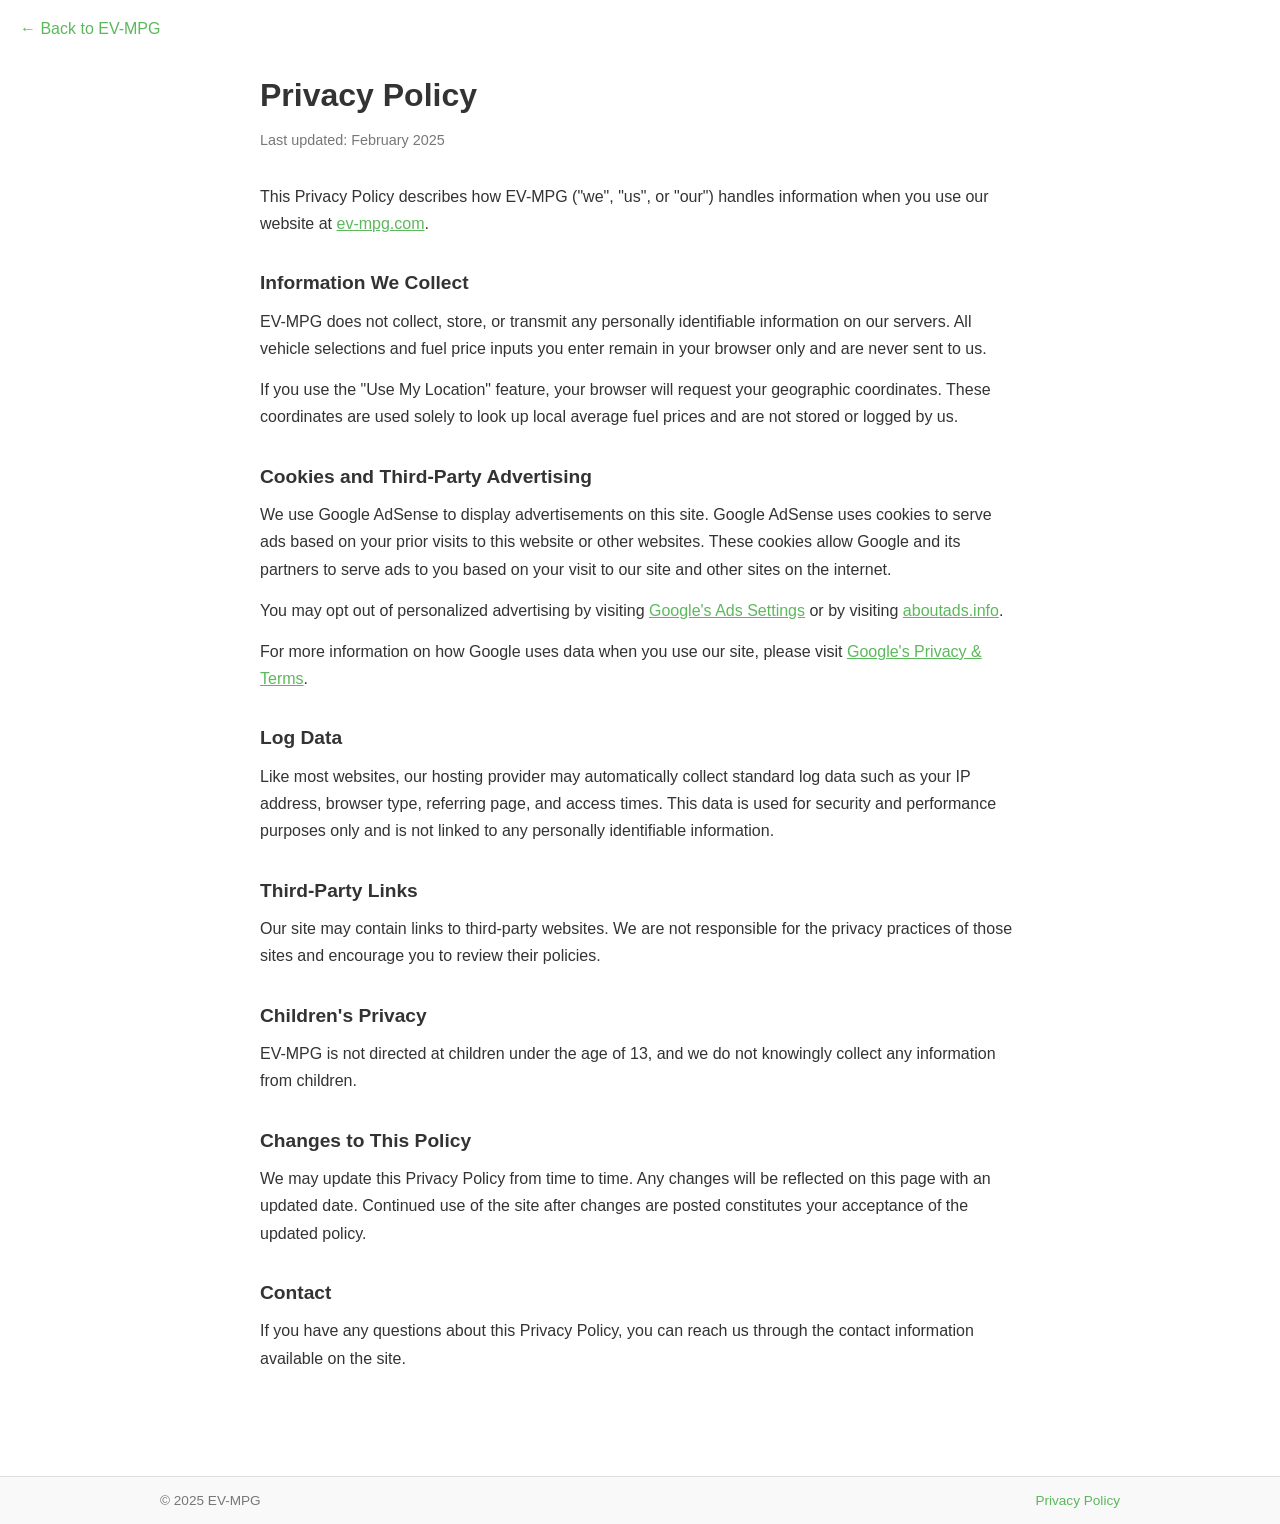
==== privacy-policy.html @ 5748b06c "Add content/FAQ section, privacy policy, and footer for AdSense approval - Add How It Works, Why Com" ====
<!DOCTYPE html>
<html lang="en">
<head>
    <meta charset="UTF-8">
    <meta name="viewport" content="width=device-width, initial-scale=1.0">
    <title>Privacy Policy | EV-MPG</title>
    <link rel="canonical" href="https://ev-mpg.com/privacy-policy.html">
    <link rel="stylesheet" href="styles.css">
    <script async src="https://pagead2.googlesyndication.com/pagead/js/adsbygoogle.js?client=ca-pub-3169574573261516"
         crossorigin="anonymous"></script>
    <style>
        .policy-container {
            max-width: 800px;
            margin: 30px auto;
            padding: 0 20px 60px;
            font-family: Arial, sans-serif;
            color: #333;
            line-height: 1.7;
        }
        .policy-container h1 {
            font-size: 2em;
            margin-bottom: 6px;
        }
        .policy-container .last-updated {
            color: #777;
            font-size: 0.9em;
            margin-bottom: 30px;
        }
        .policy-container h2 {
            font-size: 1.2em;
            margin-top: 30px;
            margin-bottom: 8px;
        }
        .policy-container p {
            margin-bottom: 14px;
        }
        .policy-container ul {
            margin: 10px 0 14px 20px;
        }
        .policy-container a {
            color: #5cb85c;
        }
        .back-link {
            display: inline-block;
            margin: 20px 20px 0;
            color: #5cb85c;
            text-decoration: none;
            font-family: Arial, sans-serif;
        }
        .back-link:hover { text-decoration: underline; }
    </style>
</head>
<body>
    <a href="/" class="back-link">&larr; Back to EV-MPG</a>

    <div class="policy-container">
        <h1>Privacy Policy</h1>
        <p class="last-updated">Last updated: February 2025</p>

        <p>This Privacy Policy describes how EV-MPG ("we", "us", or "our") handles information when you use our website at <a href="https://ev-mpg.com">ev-mpg.com</a>.</p>

        <h2>Information We Collect</h2>
        <p>EV-MPG does not collect, store, or transmit any personally identifiable information on our servers. All vehicle selections and fuel price inputs you enter remain in your browser only and are never sent to us.</p>
        <p>If you use the "Use My Location" feature, your browser will request your geographic coordinates. These coordinates are used solely to look up local average fuel prices and are not stored or logged by us.</p>

        <h2>Cookies and Third-Party Advertising</h2>
        <p>We use Google AdSense to display advertisements on this site. Google AdSense uses cookies to serve ads based on your prior visits to this website or other websites. These cookies allow Google and its partners to serve ads to you based on your visit to our site and other sites on the internet.</p>
        <p>You may opt out of personalized advertising by visiting <a href="https://www.google.com/settings/ads" target="_blank" rel="noopener">Google's Ads Settings</a> or by visiting <a href="https://www.aboutads.info/choices/" target="_blank" rel="noopener">aboutads.info</a>.</p>
        <p>For more information on how Google uses data when you use our site, please visit <a href="https://policies.google.com/technologies/partner-sites" target="_blank" rel="noopener">Google's Privacy & Terms</a>.</p>

        <h2>Log Data</h2>
        <p>Like most websites, our hosting provider may automatically collect standard log data such as your IP address, browser type, referring page, and access times. This data is used for security and performance purposes only and is not linked to any personally identifiable information.</p>

        <h2>Third-Party Links</h2>
        <p>Our site may contain links to third-party websites. We are not responsible for the privacy practices of those sites and encourage you to review their policies.</p>

        <h2>Children's Privacy</h2>
        <p>EV-MPG is not directed at children under the age of 13, and we do not knowingly collect any information from children.</p>

        <h2>Changes to This Policy</h2>
        <p>We may update this Privacy Policy from time to time. Any changes will be reflected on this page with an updated date. Continued use of the site after changes are posted constitutes your acceptance of the updated policy.</p>

        <h2>Contact</h2>
        <p>If you have any questions about this Privacy Policy, you can reach us through the contact information available on the site.</p>
    </div>

    <footer id="site-footer">
        <div class="footer-inner">
            <span>&copy; 2025 EV-MPG</span>
            <nav class="footer-nav">
                <a href="privacy-policy.html">Privacy Policy</a>
            </nav>
        </div>
    </footer>
</body>
</html>
---- styles.css ----
/* Basic reset */
* {
    box-sizing: border-box;
    margin: 0;
    padding: 0;
}


body {
    font-family: Arial, sans-serif;
}

.modal-overlay {
    position: fixed;
    inset: 0;
    background: rgba(0, 0, 0, 0.45);
    display: flex;
    align-items: center;
    justify-content: center;
    z-index: 1000;
}

.modal-card {
    background: #fff;
    border-radius: 12px;
    padding: 32px 28px;
    max-width: 360px;
    width: 90%;
    box-shadow: 0 8px 30px rgba(0,0,0,0.2);
    text-align: center;
}

.modal-message {
    font-size: 1em;
    line-height: 1.5;
    margin-bottom: 24px;
    color: #333;
}

.modal-buttons {
    display: flex;
    flex-direction: column;
    gap: 10px;
}

.modal-btn {
    padding: 11px 16px;
    border: none;
    border-radius: 8px;
    font-size: 0.95em;
    cursor: pointer;
    width: 100%;
    display: block;
    margin: 0;
}

.modal-btn-primary {
    background-color: #5cb85c;
    color: white;
}

.modal-btn-primary:hover {
    background-color: #4cae4c;
}

.modal-btn-secondary {
    background-color: #e9e9e9;
    color: #333;
}

.modal-btn-secondary:hover {
    background-color: #d9d9d9;
}


#topbar {
    margin: auto;
    text-align: center;
    padding-top: 0;
    background-color: #5cb85c;
    border-radius: 8px;
    width: 73%;
    margin-top: 15px;
    position: relative;
    height: 6vw;
    color: white;
}


  
.vertical-center {
margin: 0;
position: absolute;
top: 50%;
-ms-transform: translateY(-50%);
transform: translateY(-50%);
}

.box {
    border: 1px solid #ddd;
    padding: 20px;
    border-radius: 8px;
    background-color: #f9f9f9;
    margin: 0.5vw;
}

.box h1, .box h2 {
    text-align: center;
}

#ratesBox {
    grid-area: rates;
}

#usageBox {
    grid-area: usage;
}

#vehicle2Box {
    grid-area: vehicle2;
}

#noVehiclesMsg {
    position: absolute;
    top: 50%;
    left: 50%;
    transform: translate(-50%, -50%);
    margin: 0;
}

.outputBox {
    grid-area: output;
}

h2 {
    margin-bottom: 10px;
}

label {
    display: block;
    margin-top: 10px;
}

.price-input-wrapper {
    position: relative;
    display: flex;
    align-items: center;
    margin-top: 5px;
}

.price-input-wrapper::before {
    content: "$";
    position: absolute;
    left: 10px;
    color: #333;
    pointer-events: none;
    font-size: 1em;
    z-index: 1;
}

.price-input-wrapper input {
    padding-left: 22px !important;
    margin-top: 0 !important;
    font-size: 1em;
}

#vehicleCityEfficiency::-webkit-inner-spin-button,
#vehicleCityEfficiency::-webkit-outer-spin-button,
#vehicleHighwayEfficiency::-webkit-inner-spin-button,
#vehicleHighwayEfficiency::-webkit-outer-spin-button {
    -webkit-appearance: none;
    margin: 0;
}

#vehicleCityEfficiency,
#vehicleHighwayEfficiency {
    -moz-appearance: textfield;
}

input, select, button {
    margin-top: 5px;
    padding: 10px;
    width: 100%;
    display: block;
}

#output {
    display: flex;
    flex-direction: column;
    align-items: center;
}

#vehicleList li {
    border: 1px solid #269ffb;
    padding: 10px;
    margin: 10px 0;
    background-color: #f0f0f0;
    list-style-type: none;
}

#vehicle2Box {
    position: relative;
}


#vehicleList li {
    display: flex;
    align-items: center;
    justify-content: space-between;
}

#vehicleList li span {
    flex: 1;
}

.mpg-badge {
    padding: 6px 12px;
    border-radius: 6px;
    font-weight: bold;
    font-size: 0.9em;
    text-align: center;
    min-width: 80px;
    margin: 0 8px;
    white-space: nowrap;
}

.mpg-badge.gas {
    background-color: #e0e0e0;
    color: #333;
}

.mpg-badge.electric {
    background-color: #c8f5c8;
    color: #000000;
}

.badge-sub {
    font-size: 0.75em;
    font-weight: normal;
    opacity: 0.8;
    margin-top: 2px;
}

.list-legend {
    position: relative;
    height: 22px;
    border-top: 2px solid #bbb;
    margin-top: 10px;
}

.list-legend-tick {
    position: absolute;
    transform: translateX(-50%);
    text-align: center;
}

.list-legend-line {
    width: 1px;
    height: 6px;
    background: #999;
    margin: 0 auto;
}

.list-legend-val {
    font-size: 0.72em;
    color: #555;
    white-space: nowrap;
}

.list-legend-label {
    font-size: 0.72em;
    color: #888;
    text-align: right;
    margin-top: 2px;
}

.list-action-btn {
    width: auto;
    padding: 4px 10px;
    margin: 0 0 0 6px;
    display: inline-block;
    font-size: 0.85em;
    cursor: pointer;
    border: none;
    border-radius: 6px;
}

.edit-btn {
    background-color: #f0a500;
    color: white;
}

.remove-btn {
    background-color: #e74c3c;
    color: white;
}

#addVehicleButton {
    background-color: #5cb85c;
    color: white;
    border: none;
    border-radius: 8px;
    cursor: pointer;
}

#autofillPricesBtn {
    background-color: #5cb85c;
    color: white;
    border: none;
    border-radius: 8px;
    cursor: pointer;
    font-size: 0.9em;
}

#autofillPricesBtn:disabled {
    background-color: #aaa;
    cursor: not-allowed;
}

#logo {
    width: 12vh;
    height: 12vh;
    border-radius: 15%;
    margin-right: 2vw;
}

/* Tab Styles */
.tab-container {
    width: 100%;
    display: flex;
    margin-top: 10px;
}

.tab {
    cursor: pointer;
    padding: 10px;
    border: 1px solid #ccc;
    display: inline-block;
    background-color: #f9f9f9;
    width: 50%;
    text-align: center;
    border-radius: 8px 8px 0 0;
    margin-bottom: -1px;
}

.tab:first-child {
    border-right: none;
}

.active-tab {
    background-color: #e9e9e9;
    font-weight: bold;
    border-bottom-color: #e9e9e9;
}
.content-box {
    border: 1px solid #ccc;
    padding: 10px;
    border-radius: 0 0 8px 8px;
}
.hidden {
    display: none;
}

.efficiency-inputs {
    display: flex;
    gap: 8px;
    margin-bottom: 4px;
}

.efficiency-input-group {
    flex: 1;
    display: flex;
    flex-direction: column;
    min-width: 0;
}

.efficiency-input-group label {
    text-align: center;
    margin-bottom: 2px;
    font-size: 0.9em;
}

.efficiency-input-group input {
    width: 100%;
    box-sizing: border-box;
}

.efficiency-row {
    display: flex;
    gap: 8px;
    margin-bottom: 4px;
}

.efficiency-cell {
    flex: 1;
    display: flex;
    flex-direction: column;
}

.efficiency-cell label {
    text-align: center;
    margin-bottom: 2px;
}

@media (min-width: 900px) {

    #container {
        max-width: 75vw;
        margin: auto;
        padding: 20px;
        display: grid;
        grid-template-columns: 1fr 1fr 1fr;
        grid-template-areas:
            "vehicle rates usage"
            "bottom  bottom bottom";
    }

    #vehicleBox {
        grid-area: vehicle;
    }

    #ratesBox {
        grid-area: rates;
    }

    #usageBox {
        grid-area: usage;
    }

    #bottomRow {
        grid-area: bottom;
        display: flex;
        gap: 1vw;
        align-items: stretch;
    }

    #vehicle2Box {
        flex: 1;
    }

    #lineChart {
        flex: 1;
    }
}

.info-icon {
    display: inline-block;
    margin-left: 5px;
    color: rgb(0, 0, 0);
    cursor: pointer;
    margin-top: 5px;
    margin-left: 0px;
  }
  
  .tooltip {
    display: none;
    font-size: 0.8em;
    color: #666;
    font-style: italic;
    margin-top: 3px;
  }
  
  /* Position the tooltip text - see examples below! */
  .input-field {
    position: relative;
  }
  

.fuel-prices-row {
    display: flex;
    gap: 8px;
    margin-top: 8px;
}

.fuel-prices-cell {
    flex: 1;
    border: 1px solid #ccc;
    border-radius: 8px;
    padding: 8px 10px;
    background-color: #f9f9f9;
}

.fuel-prices-header {
    text-align: center;
    font-weight: bold;
    font-size: 0.95em;
    margin-bottom: 4px;
}

.slider-box {
    border: 1px solid #ccc;
    border-radius: 8px;
    padding: 6px 12px;
    margin-top: 6px;
    background-color: #f0f4f8;
}

.slider-title {
    display: block;
    text-align: center;
    font-weight: bold;
    margin-bottom: 4px;
}

.drive-mix-control {
    display: flex;
    align-items: center;
    gap: 8px;
    margin-top: 5px;
}

.drive-mix-control input[type="range"] {
    flex: 1;
    width: auto;
    display: inline;
    padding: 0;
    margin: 0;
    cursor: pointer;
}

.slider-box > input[type="range"] {
    display: block;
    width: 100%;
    padding: 0;
    margin: 5px 0 0 0;
    cursor: pointer;
}

input[type="range"] {
    accent-color: #5cb85c;
}

.mix-label {
    white-space: nowrap;
    font-size: 0.85em;
    color: #444;
}

.mix-pct-label {
    text-align: center;
    font-size: 0.85em;
    color: #555;
    margin-top: 4px;
}

/* Content / FAQ Section */
#content-section {
    max-width: 75vw;
    margin: 20px auto 0;
    padding: 0 20px;
}

.content-inner {
    display: flex;
    flex-direction: column;
    gap: 0;
}

.content-block {
    border-top: 1px solid #ddd;
    padding: 30px 0;
    color: #333;
    line-height: 1.7;
}

.content-block h2 {
    font-size: 1.3em;
    margin-bottom: 12px;
    color: #222;
    text-align: left;
}

.content-block p {
    margin-bottom: 12px;
}

.how-it-works-steps {
    margin: 10px 0 0 20px;
}

.how-it-works-steps li {
    margin-bottom: 8px;
}

.faq-item {
    margin-bottom: 20px;
}

.faq-item h3 {
    font-size: 1em;
    margin-bottom: 5px;
    color: #333;
}

/* Footer */
#site-footer {
    margin-top: 20px;
    border-top: 1px solid #ddd;
    padding: 16px 20px;
    background-color: #f9f9f9;
}

.footer-inner {
    max-width: 75vw;
    margin: 0 auto;
    display: flex;
    justify-content: space-between;
    align-items: center;
    font-size: 0.85em;
    color: #777;
}

.footer-nav {
    display: flex;
    gap: 16px;
}

.footer-nav a {
    color: #5cb85c;
    text-decoration: none;
}

.footer-nav a:hover {
    text-decoration: underline;
}

@media (max-width: 899px) {
    #content-section {
        max-width: 95vw;
    }

    .footer-inner {
        max-width: 95vw;
    }
}

@media (max-width: 899px) {
    #topbar {
        height: auto;
        padding: 15px;
        width: 95%;
        flex-direction: column;
        align-items: flex-start;
    }

    #topbar .vertical-center {
        position: static;
        transform: none;
        margin: 5px 0;
    }

    #topbar h1 {
        margin-left: 0 !important;
        font-size: 8vw !important;
    }

    #topbar p {
        margin-left: 0 !important;
        font-size: 3.5vw !important;
        width: 100% !important;
    }

    #topbar img {
        margin-left: 0 !important;
        width: 15vw !important;
        height: 15vw !important;
    }

    #container {
        width: 95%;
        margin: auto;
        padding: 10px;
        display: flex;
        flex-direction: column;
    }

    #bottomRow {
        display: flex;
        flex-direction: column;
    }

    #vehicleBox {
        min-height: 10em;
    }

    #vehicleList li {
        min-height: 4em;
        flex-wrap: wrap;
        align-content: center;
    }
}
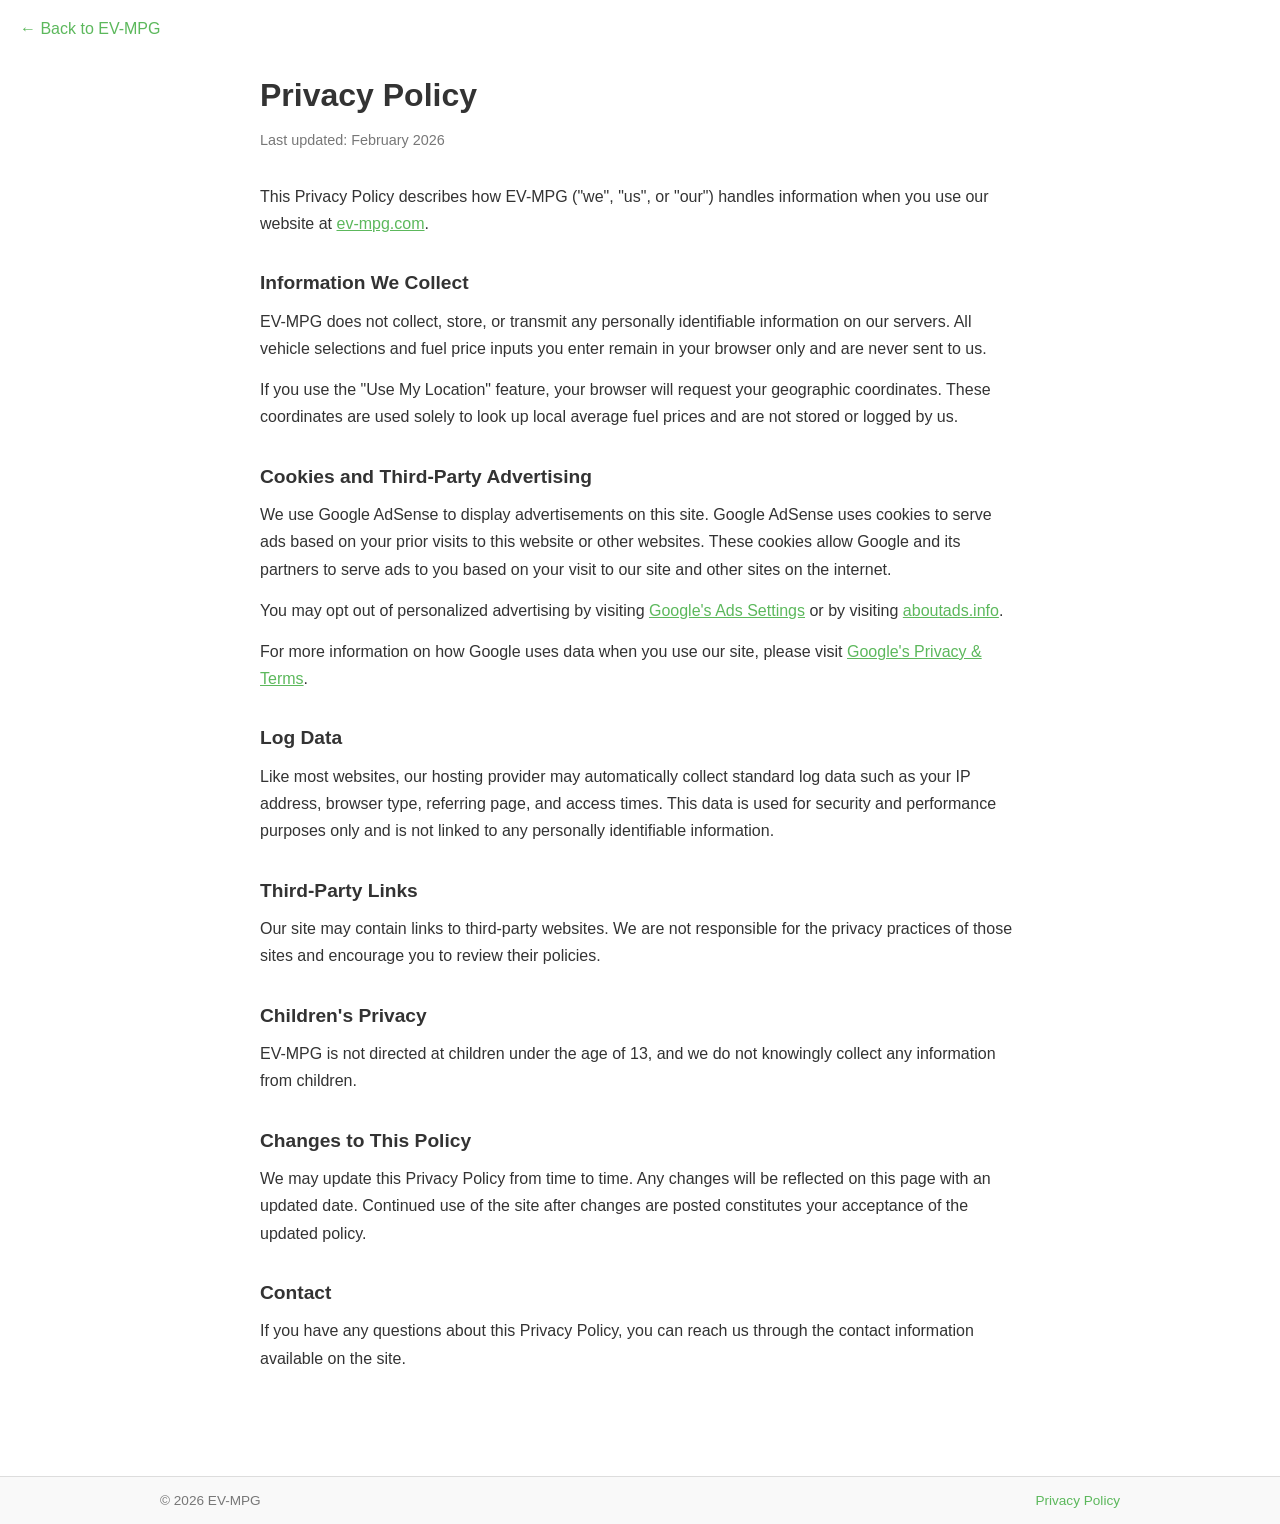
==== commit 3708c5a0: "Update copyright year to 2026 https://claude.ai/code/session_01EDbDPhQDMWSdqUKvu9pYdp" ====
--- a/privacy-policy.html
+++ b/privacy-policy.html
@@ -55,7 +55,7 @@
 
     <div class="policy-container">
         <h1>Privacy Policy</h1>
-        <p class="last-updated">Last updated: February 2025</p>
+        <p class="last-updated">Last updated: February 2026</p>
 
         <p>This Privacy Policy describes how EV-MPG ("we", "us", or "our") handles information when you use our website at <a href="https://ev-mpg.com">ev-mpg.com</a>.</p>
 
@@ -86,7 +86,7 @@
 
     <footer id="site-footer">
         <div class="footer-inner">
-            <span>&copy; 2025 EV-MPG</span>
+            <span>&copy; 2026 EV-MPG</span>
             <nav class="footer-nav">
                 <a href="privacy-policy.html">Privacy Policy</a>
             </nav>
--- a/styles.css
+++ b/styles.css
@@ -583,13 +583,50 @@
 }
 
 .faq-item {
-    margin-bottom: 20px;
-}
-
-.faq-item h3 {
+    border: 1px solid #ddd;
+    border-radius: 6px;
+    margin-bottom: 8px;
+    background-color: #fff;
+    overflow: hidden;
+}
+
+.faq-item summary {
+    padding: 12px 16px;
+    font-weight: bold;
     font-size: 1em;
-    margin-bottom: 5px;
     color: #333;
+    cursor: pointer;
+    list-style: none;
+    display: flex;
+    justify-content: space-between;
+    align-items: center;
+    user-select: none;
+}
+
+.faq-item summary::-webkit-details-marker {
+    display: none;
+}
+
+.faq-item summary::after {
+    content: '+';
+    font-size: 1.2em;
+    color: #5cb85c;
+    font-weight: bold;
+    flex-shrink: 0;
+}
+
+.faq-item[open] summary::after {
+    content: '−';
+}
+
+.faq-item[open] summary {
+    border-bottom: 1px solid #ddd;
+}
+
+.faq-item p {
+    padding: 12px 16px;
+    margin: 0;
+    color: #555;
 }
 
 /* Footer */
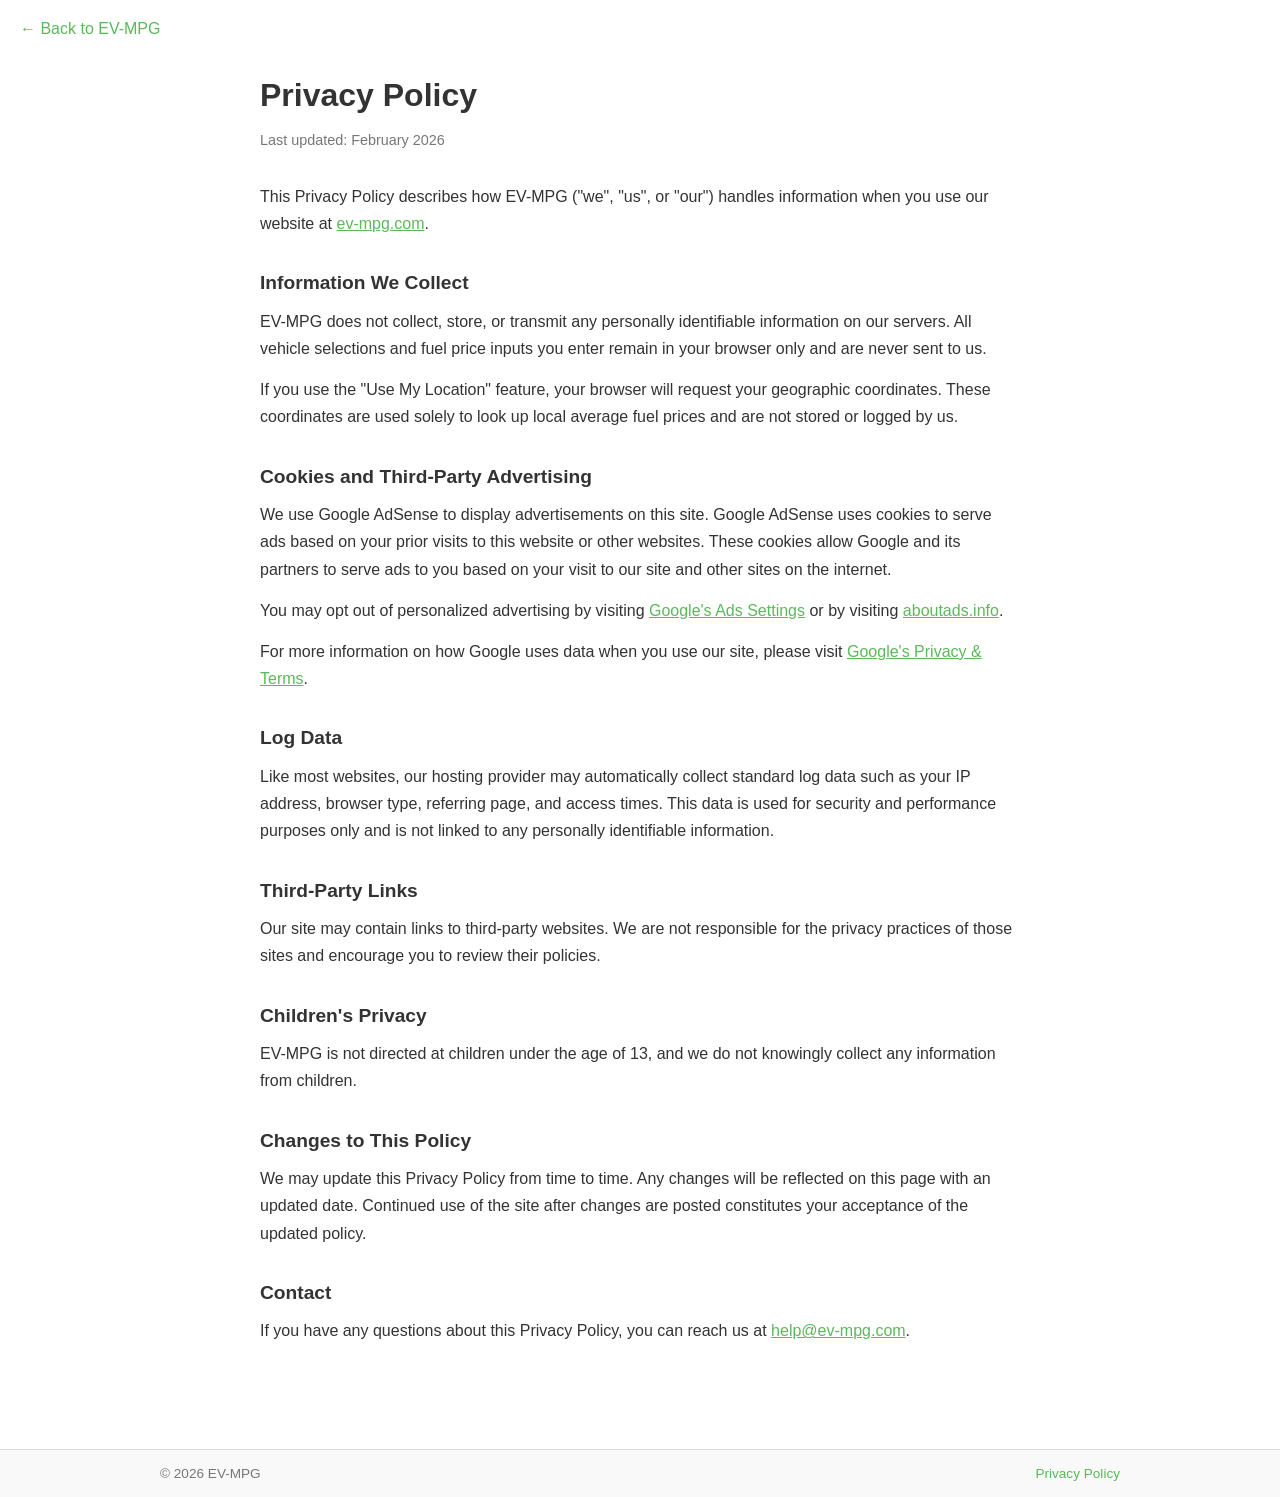
==== commit 870ba882: "Add contact email to Privacy Policy https://claude.ai/code/session_01EDbDPhQDMWSdqUKvu9pYdp" ====
--- a/privacy-policy.html
+++ b/privacy-policy.html
@@ -81,7 +81,7 @@
         <p>We may update this Privacy Policy from time to time. Any changes will be reflected on this page with an updated date. Continued use of the site after changes are posted constitutes your acceptance of the updated policy.</p>
 
         <h2>Contact</h2>
-        <p>If you have any questions about this Privacy Policy, you can reach us through the contact information available on the site.</p>
+        <p>If you have any questions about this Privacy Policy, you can reach us at <a href="mailto:help@ev-mpg.com">help@ev-mpg.com</a>.</p>
     </div>
 
     <footer id="site-footer">
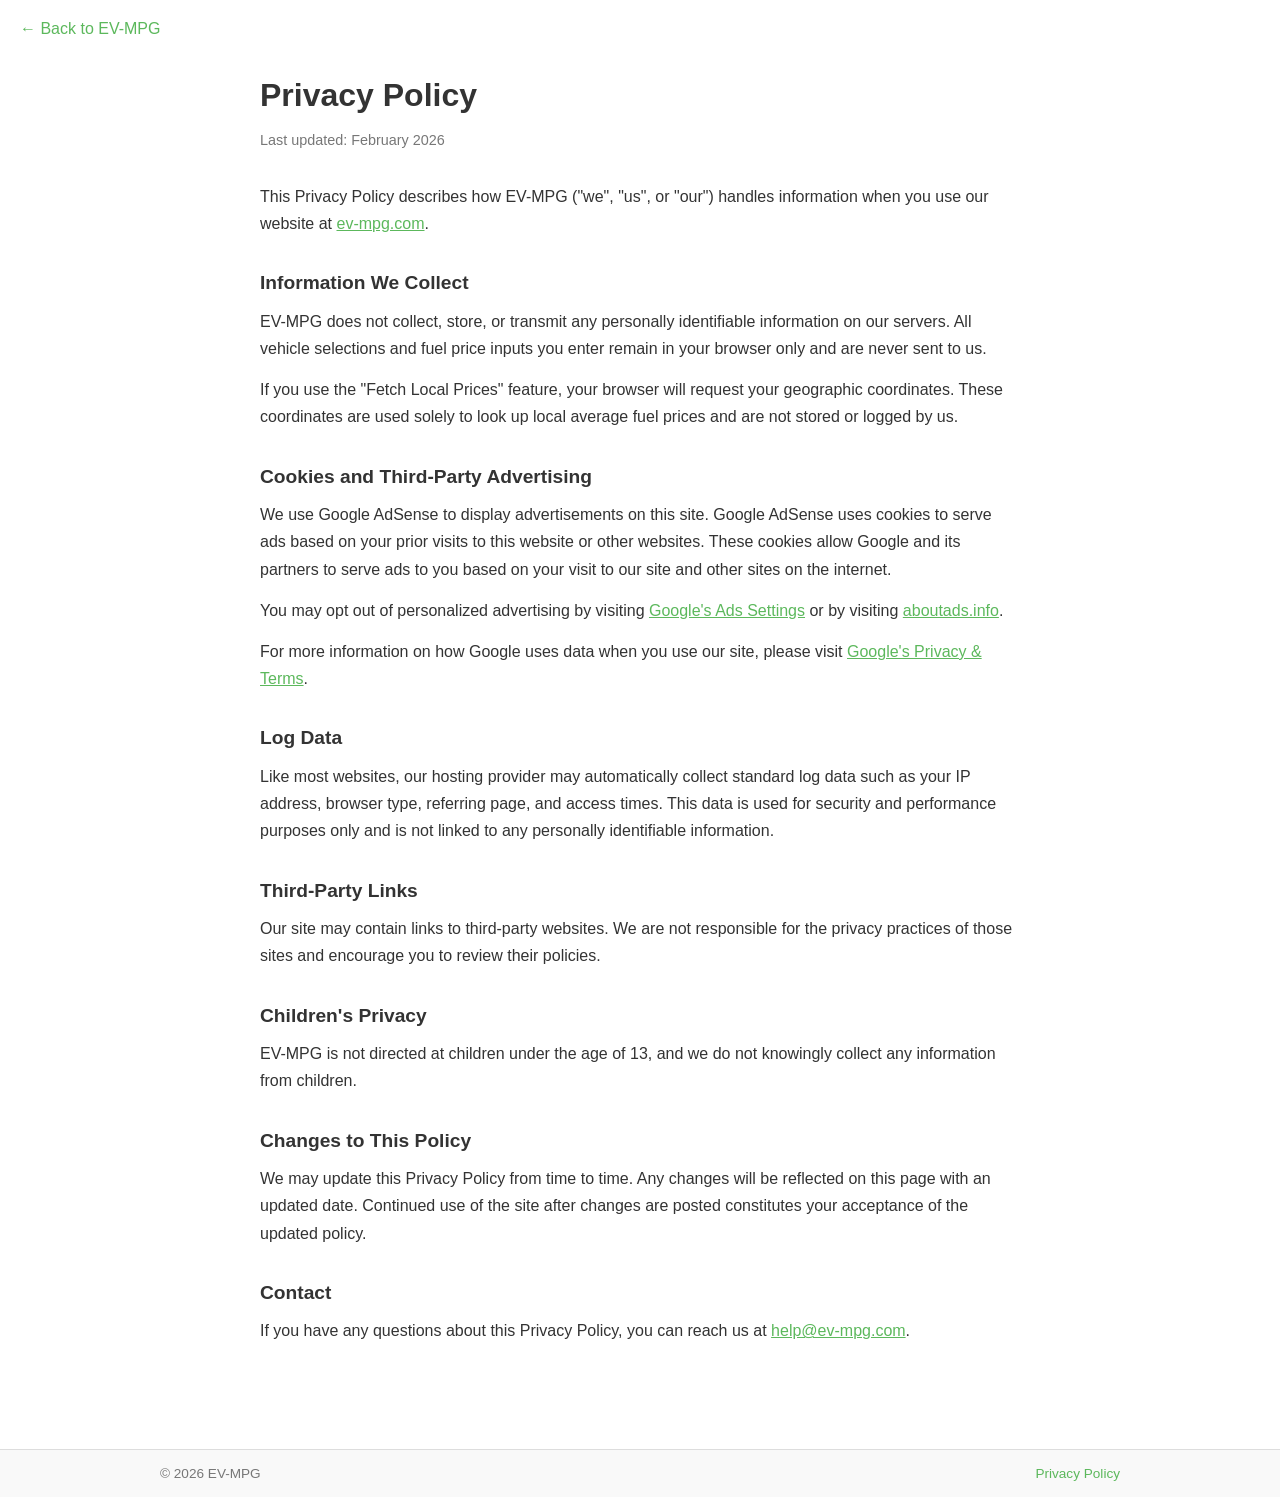
==== commit dde64ffd: "Rename "Use My Location" button to "Fetch Local Prices" https://claude.ai/code/session_01EDbDPhQDMWS" ====
--- a/privacy-policy.html
+++ b/privacy-policy.html
@@ -61,7 +61,7 @@
 
         <h2>Information We Collect</h2>
         <p>EV-MPG does not collect, store, or transmit any personally identifiable information on our servers. All vehicle selections and fuel price inputs you enter remain in your browser only and are never sent to us.</p>
-        <p>If you use the "Use My Location" feature, your browser will request your geographic coordinates. These coordinates are used solely to look up local average fuel prices and are not stored or logged by us.</p>
+        <p>If you use the "Fetch Local Prices" feature, your browser will request your geographic coordinates. These coordinates are used solely to look up local average fuel prices and are not stored or logged by us.</p>
 
         <h2>Cookies and Third-Party Advertising</h2>
         <p>We use Google AdSense to display advertisements on this site. Google AdSense uses cookies to serve ads based on your prior visits to this website or other websites. These cookies allow Google and its partners to serve ads to you based on your visit to our site and other sites on the internet.</p>
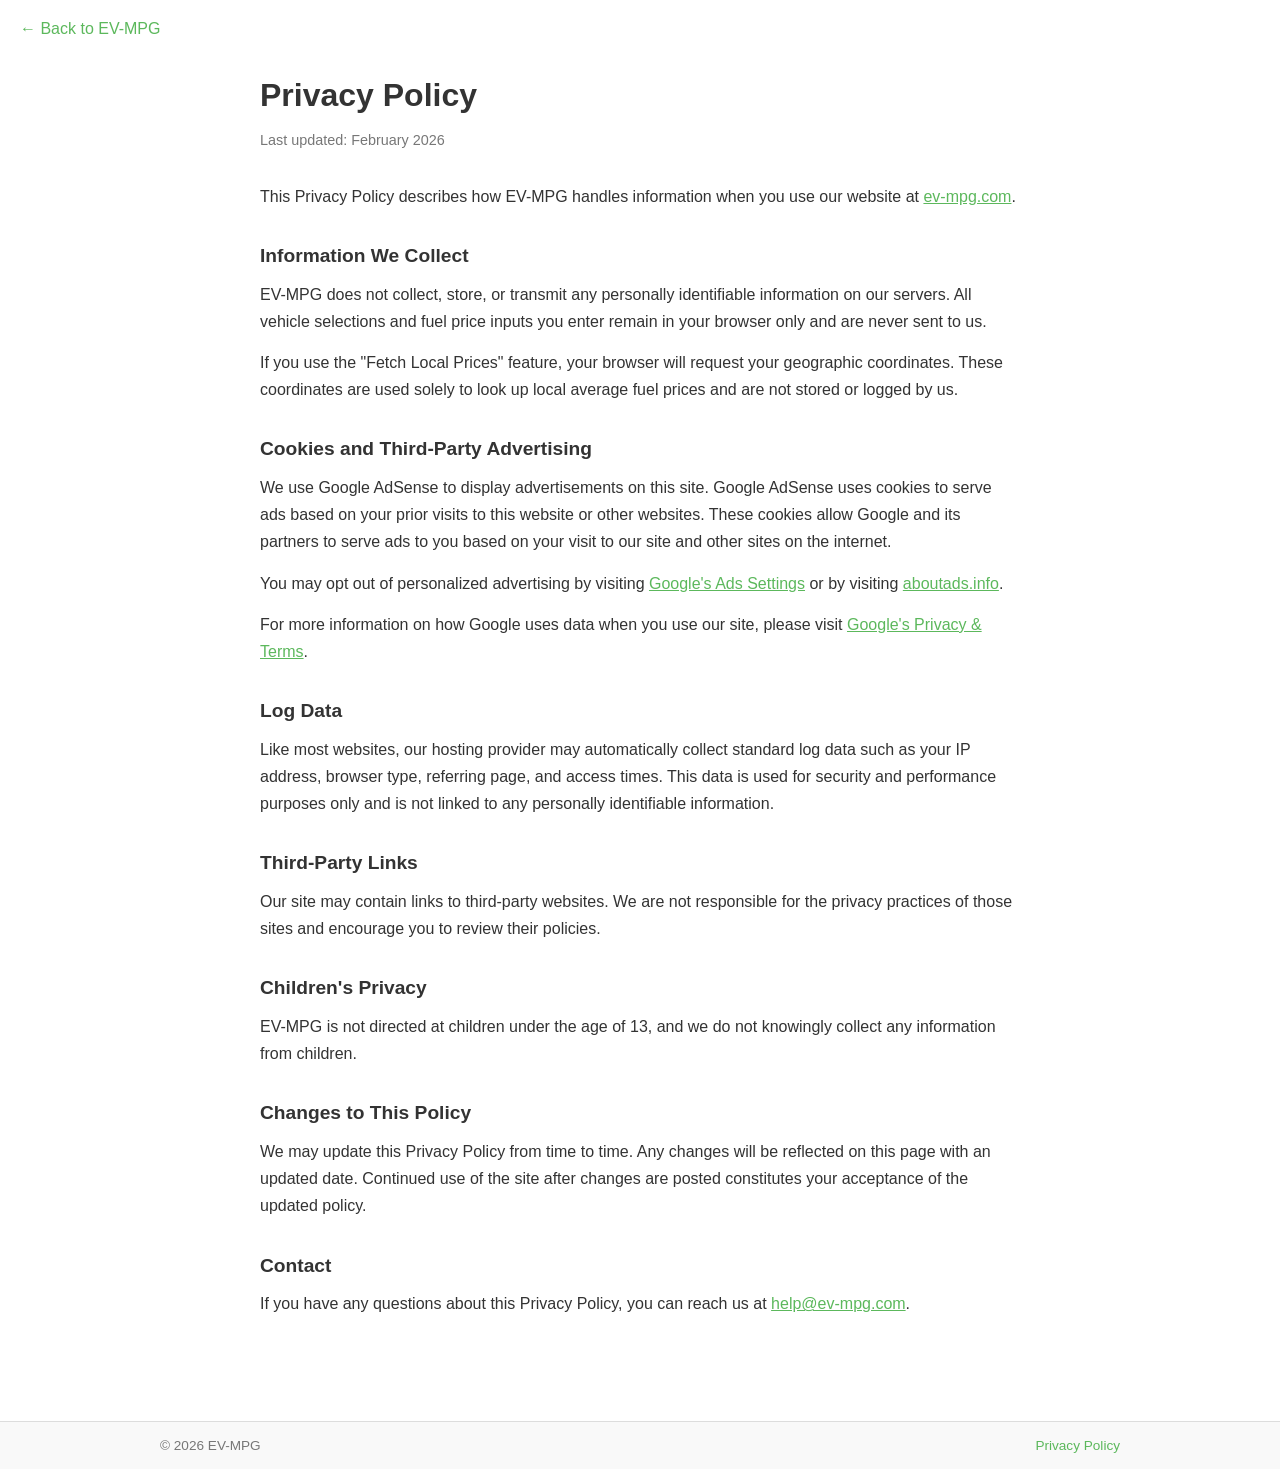
==== commit 281d0a0d: "Remove informal pronoun list from privacy policy intro https://claude.ai/code/session_01EDbDPhQDMWSd" ====
--- a/privacy-policy.html
+++ b/privacy-policy.html
@@ -57,7 +57,7 @@
         <h1>Privacy Policy</h1>
         <p class="last-updated">Last updated: February 2026</p>
 
-        <p>This Privacy Policy describes how EV-MPG ("we", "us", or "our") handles information when you use our website at <a href="https://ev-mpg.com">ev-mpg.com</a>.</p>
+        <p>This Privacy Policy describes how EV-MPG handles information when you use our website at <a href="https://ev-mpg.com">ev-mpg.com</a>.</p>
 
         <h2>Information We Collect</h2>
         <p>EV-MPG does not collect, store, or transmit any personally identifiable information on our servers. All vehicle selections and fuel price inputs you enter remain in your browser only and are never sent to us.</p>
